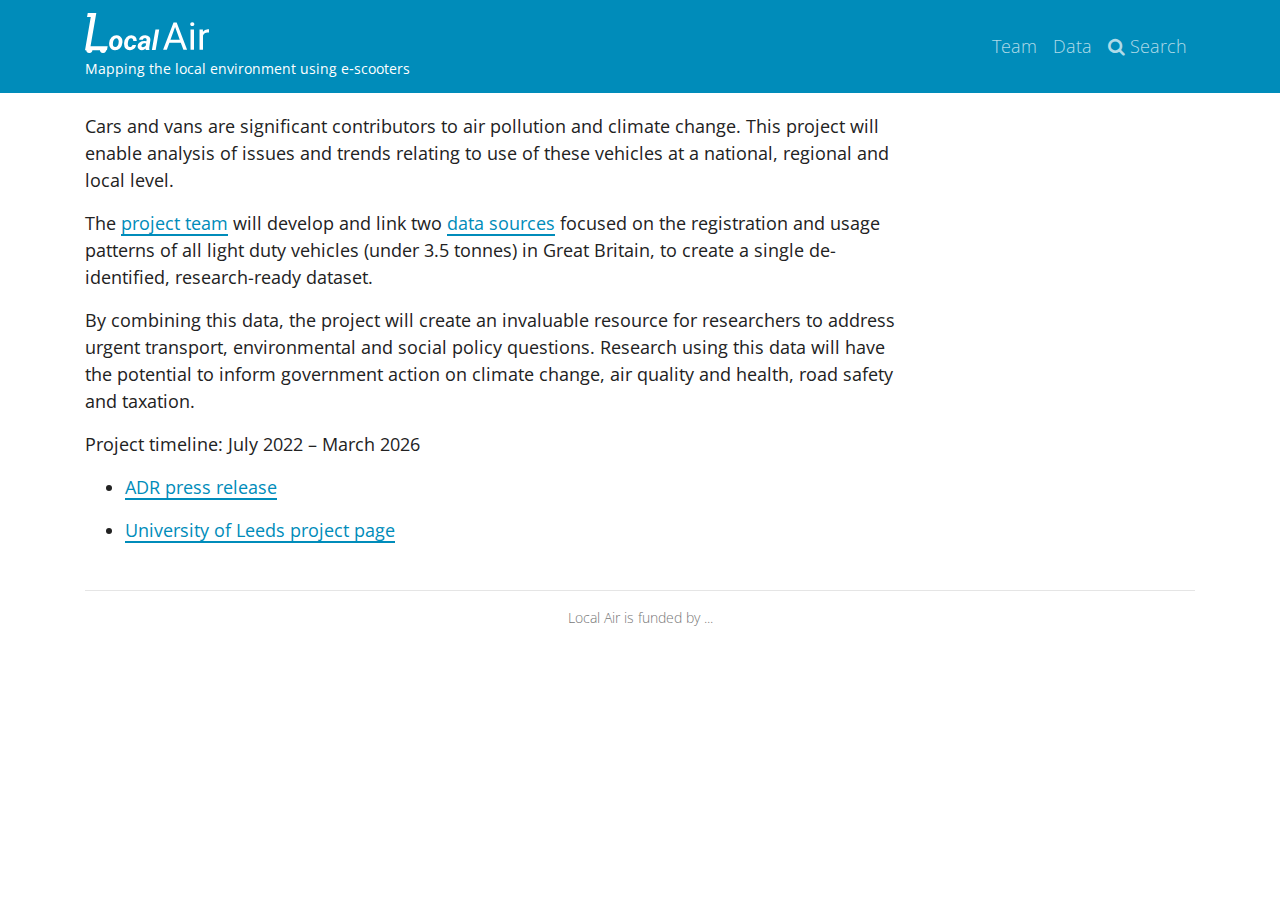
==== index.html @ d99312b5 "Deployed dca5073 with MkDocs version: 1.4.2" ====
<!DOCTYPE html>
<html lang="en_GB">
    <head>
        <meta charset="utf-8">
        <meta http-equiv="X-UA-Compatible" content="IE=edge">
        <meta name="viewport" content="width=device-width, initial-scale=1.0">
        <meta name="description" content="Mapping the local environment using e‑scooters">
        <meta name="author" content="Local Air">
        <link rel="canonical" href="https://localair.github.io/">
        <link rel="shortcut icon" href="images/favicon.png">
        
    <title>
        
            Local Air – Mapping the local environment using e‑scooters
        
    </title>
        <link href="css/bootstrap.min.css" rel="stylesheet">
        <link href="css/font-awesome.min.css" rel="stylesheet">
        <link href="css/base.css" rel="stylesheet">
        <link href="css/extra.css" rel="stylesheet">

        <script src="js/jquery-1.10.2.min.js" defer></script>
        <script src="js/bootstrap.min.js" defer></script> 
    </head>

    <body class="homepage">
        <div class="navbar fixed-top navbar-expand-lg navbar-dark bg-primary">
            <div class="container">
    <a class="navbar-brand" href=".">
        <svg width="571.011" height="183.711" viewBox="0 0 151.08 48.607" xmlns="http://www.w3.org/2000/svg"><title>LocalAir</title><path d="M25.74 44.78a3.835 3.835 0 0 1-3.835 3.835 3.835 3.835 0 0 1-3.836-3.835 3.835 3.835 0 0 1 3.836-3.835 3.835 3.835 0 0 1 3.835 3.835zm-16.651 0a3.835 3.835 0 0 1-3.835 3.835 3.835 3.835 0 0 1-3.836-3.835 3.835 3.835 0 0 1 3.836-3.835 3.835 3.835 0 0 1 3.835 3.835zm142-20.942q-.956-.16-2.07-.16-4.143 0-5.622 3.528v17.478h-4.21V20.061h4.096l.069 2.845q2.07-3.3 5.87-3.3 1.23 0 1.867.319zm-18.638 20.846h-4.21V20.061h4.21zM127.9 13.529q0-1.024.614-1.73.637-.705 1.866-.705t1.866.705q.637.706.637 1.73t-.637 1.707q-.637.683-1.866.683t-1.866-.683q-.615-.683-.615-1.707zm-11.47 22.507h-13.883l-3.117 8.648h-4.506l12.653-33.135h3.823l12.676 33.135h-4.483zm-12.563-3.596h11.265l-5.643-15.498zM6.72 40.367h20.816l-.87 4.878H.01L7.87.008h5.872zm79.17 4.504H81.3l4.316-24.827h4.574zm-12.074 0q-.21-.663-.177-1.584-1.972 1.972-4.462 1.907-2.295-.032-3.814-1.487-1.503-1.47-1.406-3.62.113-2.862 2.392-4.38 2.295-1.537 6.142-1.537l2.134.033.226-1.05q.097-.534.048-1.02-.08-.759-.581-1.18-.485-.436-1.293-.452-1.067-.032-1.81.534-.744.55-.954 1.6l-4.575.016q.113-2.505 2.295-4.057 2.199-1.568 5.415-1.535 2.974.064 4.655 1.778 1.681 1.697 1.407 4.38l-1.342 8.373-.08 1.034q-.033 1.148.274 1.94l-.016.307zm-3.507-3.217q1.972.065 3.443-1.713l.566-3.023-1.584-.016q-2.522.065-3.637 1.536-.404.533-.501 1.309-.13.873.355 1.39.501.501 1.358.517zm-15.857-.21q1.26.032 2.101-.679.84-.727 1.1-1.923l4.283-.016q-.113 1.842-1.164 3.313-1.034 1.471-2.78 2.295-1.73.825-3.653.776-3.184-.048-5.043-2.198t-1.794-5.722l.048-.889.016-.178q.437-4.267 2.877-6.756 2.441-2.506 6.03-2.409 2.957.065 4.687 1.94 1.746 1.859 1.713 4.914h-4.25q0-1.406-.615-2.215-.614-.808-1.843-.872-3.265-.097-3.96 4.768-.242 1.762-.178 2.974.162 2.829 2.425 2.877zm-15.97-14.386q2.311.032 3.976 1.196 1.681 1.148 2.457 3.184.792 2.021.566 4.494-.372 4.17-2.91 6.756-2.521 2.57-6.239 2.506-2.279-.033-3.944-1.164-1.664-1.148-2.457-3.168-.792-2.02-.565-4.461.42-4.332 2.942-6.886 2.521-2.554 6.174-2.457zm-4.607 11.007q.033 1.552.728 2.457.695.89 1.956.921 2.1.065 3.297-1.923 1.196-2.004 1.115-5.253-.064-1.552-.76-2.473-.678-.938-1.955-.97-2.037-.065-3.265 1.923-1.213 1.972-1.116 5.318zM8.843 4.885H2.48L3.35.007 8.843.02z" fill="#fff"/></svg>
        <small>Mapping the local environment using e‑scooters</small>
    </a>
                <!-- Expander button -->
                <button type="button" class="navbar-toggler" data-toggle="collapse" data-target="#navbar-collapse">
                    <span class="navbar-toggler-icon"></span>
                </button>

                <!-- Expanded navigation -->
                <div id="navbar-collapse" class="navbar-collapse collapse">
                        <!-- Main navigation -->
                        <ul class="nav navbar-nav">
                            <li class="navitem">
                                <a href="team/" class="nav-link">Team</a>
                            </li>
                            <li class="navitem">
                                <a href="data-sources/" class="nav-link">Data</a>
                            </li>
                        </ul>

                    <ul class="nav navbar-nav ml-auto">
                        <li class="nav-item">
                            <a href="#" class="nav-link" data-toggle="modal" data-target="#mkdocs_search_modal">
                                <i class="fa fa-search"></i> Search
                            </a>
                        </li>
    

                    </ul>
                </div>
            </div>
        </div>

        <div class="container">
            <div class="row">
    <div class="col-md-9" role="main">

<p>Cars and vans are significant contributors to air pollution and climate change. This project will enable analysis of issues and trends relating to use of these vehicles at a national, regional and local level. </p>
<p>The <a href="/team">project team</a> will develop and link two <a href="/data-sources">data sources</a> focused on the registration and usage patterns of all light duty vehicles (under 3.5 tonnes) in Great Britain, to create a single de-identified, research-ready dataset.</p>
<p>By combining this data, the project will create an invaluable resource for researchers to address urgent transport, environmental and social policy questions. Research using this data will have the potential to inform government action on climate change, air quality and health, road safety and taxation. </p>
<p>Project timeline: July 2022 – March 2026 </p>
<ul>
<li>
<p><a href="https://www.adruk.org/news-publications/news-blogs/adr-uk-funds-major-new-data-linkage-projects-to-address-vital-policy-questions/">ADR press release</a></p>
</li>
<li>
<p><a href="https://environment.leeds.ac.uk/dir-record/research-projects/1794/cars-connecting-administrative-vehicle-data-for-research-on-sustainable-transport">University of Leeds project page</a></p>
</li>
</ul></div>
    

            </div>
        </div>

        <footer class="col-md-12">
    <div class="container">
        <hr>
        <p>
            Local Air is funded by ...
        </p>
    </div>

        </footer>
        <script>
            var base_url = ".",
                shortcuts = {"help": 191, "next": 78, "previous": 80, "search": 83};
        </script>
        <script src="js/base.js" defer></script>
        <script src="search/main.js" defer></script>

        <div class="modal" id="mkdocs_search_modal" tabindex="-1" role="dialog" aria-labelledby="searchModalLabel" aria-hidden="true">
    <div class="modal-dialog modal-lg">
        <div class="modal-content">
            <div class="modal-header">
                <h4 class="modal-title" id="searchModalLabel">Search</h4>
                <button type="button" class="close" data-dismiss="modal"><span aria-hidden="true">&times;</span><span class="sr-only">Close</span></button>
            </div>
            <div class="modal-body">
                <p>From here you can search these documents. Enter your search terms below.</p>
                <form>
                    <div class="form-group">
                        <input type="search" class="form-control" placeholder="Search..." id="mkdocs-search-query" title="Type search term here">
                    </div>
                </form>
                <div id="mkdocs-search-results" data-no-results-text="No results found"></div>
            </div>
            <div class="modal-footer">
            </div>
        </div>
    </div>
</div><div class="modal" id="mkdocs_keyboard_modal" tabindex="-1" role="dialog" aria-labelledby="keyboardModalLabel" aria-hidden="true">
    <div class="modal-dialog">
        <div class="modal-content">
            <div class="modal-header">
                <h4 class="modal-title" id="keyboardModalLabel">Keyboard Shortcuts</h4>
                <button type="button" class="close" data-dismiss="modal"><span aria-hidden="true">&times;</span><span class="sr-only">Close</span></button>
            </div>
            <div class="modal-body">
              <table class="table">
                <thead>
                  <tr>
                    <th style="width: 20%;">Keys</th>
                    <th>Action</th>
                  </tr>
                </thead>
                <tbody>
                  <tr>
                    <td class="help shortcut"><kbd>?</kbd></td>
                    <td>Open this help</td>
                  </tr>
                  <tr>
                    <td class="next shortcut"><kbd>n</kbd></td>
                    <td>Next page</td>
                  </tr>
                  <tr>
                    <td class="prev shortcut"><kbd>p</kbd></td>
                    <td>Previous page</td>
                  </tr>
                  <tr>
                    <td class="search shortcut"><kbd>s</kbd></td>
                    <td>Search</td>
                  </tr>
                </tbody>
              </table>
            </div>
            <div class="modal-footer">
            </div>
        </div>
    </div>
</div>

    </body>
</html>

<!--
MkDocs version : 1.4.2
Build Date UTC : 2023-01-30 09:51:35.548889+00:00
-->
---- css/base.css ----
html {
    /* The nav header is 3.40625rem high, plus 20px for the margin-top of the
       main container. */
    scroll-padding-top: calc(3.40625rem + 20px);
}

body > .container {
    margin-top: 20px;
}

.navbar.fixed-top {
    position: -webkit-sticky;
    position: sticky;
}

.source-links {
    float: right;
}

.col-md-9 img {
    max-width: 100%;
}

pre, code {
    background: #eee;
    color: #000;
    border: 1px solid rgba(0,0,0,0.125);
}

pre {
    padding: 0.5em;
}

code {
    padding: 1px 3px;
}

pre code {
    border: none;
    /* Override styles from hljs theme */
    background: transparent !important;
    padding: 0 !important;
}

a code {
    color: #008cba;
}

a:hover code {
    color: #00526e;
}

kbd {
    padding: 2px 4px;
    font-size: 90%;
    color: #fff;
    background-color: #333;
    border-radius: 3px;
    -webkit-box-shadow: inset 0 -1px 0 rgba(0,0,0,.25);
    box-shadow: inset 0 -1px 0 rgba(0,0,0,.25);
}

footer {
    margin-top: 30px;
    margin-bottom: 10px;
    text-align: center;
    font-weight: 200;
}

.modal-dialog {
    margin-top: 60px;
}

/* Style the admonitions. */

.admonition {
    margin-bottom: 1rem;
    border: 1px solid rgba(0,0,0,0.125);
}

.admonition > .admonition-title {
    margin: 0;
    padding: 0.75rem 1rem;
    background: rgba(0,0,0,0.03);
    border-bottom: 1px solid rgba(0,0,0,0.125);
    font-size: 1rem;
}

.admonition > * {
    margin-left: 1rem;
    margin-right: 1rem;
}

.admonition > *:not(.admonition-title):first-of-type,
.admonition > .admonition-title + * {
    margin-top: 1rem;
}

.admonition > *:last-child {
    margin-bottom: 1rem;
}

/* Style each kind of admonition. */

.admonition.note, .admonition.note > .admonition-title {
    border-color: #3db5d8;
}

.admonition.note > .admonition-title {
    background: #5bc0de;
    color: #fff;
}

.admonition.warning, .admonition.warning > .admonition-title {
    border-color: #d08002;
}

.admonition.warning > .admonition-title {
    background: #e99002;
    color: #fff;
}

.admonition.danger, .admonition.danger > .admonition-title {
    border-color: #ea2f10;
}

.admonition.danger > .admonition-title {
    background: #f04124;
    color: #fff;
}

/*
 * Side navigation
 *
 * Scrollspy and affixed enhanced navigation to highlight sections and secondary
 * sections of docs content.
 */

.bs-sidebar.affix {
    position: -webkit-sticky;
    position: sticky;
    /* The nav header is 3.40625rem high, plus 20px for the margin-top of the
       main container. */
    top: calc(3.40625rem + 20px);
}

.bs-sidebar.card {
    padding: 0;
}

/* Toggle (vertically flip) sidebar collapse icon */
.bs-sidebar .navbar-toggler span {
    -moz-transform: scale(1, -1);
    -webkit-transform: scale(1, -1);
    -o-transform: scale(1, -1);
    -ms-transform: scale(1, -1);
    transform: scale(1, -1);
}

.bs-sidebar .navbar-toggler.collapsed span {
    -moz-transform: scale(1, 1);
    -webkit-transform: scale(1, 1);
    -o-transform: scale(1, 1);
    -ms-transform: scale(1, 1);
    transform: scale(1, 1);
}

/* First level of nav */
.bs-sidebar > .navbar-collapse > .nav {
    padding-top:    10px;
    padding-bottom: 10px;
    border-radius: 5px;
    width: 100%;
}

/* All levels of nav */
.bs-sidebar .nav > li > a {
    display: block;
    padding: 5px 20px;
    z-index: 1;
}
.bs-sidebar .nav > li > a:hover,
.bs-sidebar .nav > li > a:focus {
    text-decoration: none;
    border-right: 1px solid;
}
.bs-sidebar .nav > li > a.active,
.bs-sidebar .nav > li > a.active:hover,
.bs-sidebar .nav > li > a.active:focus {
    font-weight: bold;
    background-color: transparent;
    border-right: 1px solid;
}

.bs-sidebar .nav .nav .nav {
    margin-left: 1em;
}

.bs-sidebar .nav > li > a {
    font-weight: bold;
}

.bs-sidebar .nav .nav > li > a {
    font-weight: normal;
}

.headerlink {
    display: none;
    padding-left: .5em;
}

h1:hover .headerlink, h2:hover .headerlink, h3:hover .headerlink, h4:hover .headerlink, h5:hover .headerlink, h6:hover .headerlink{
    display:inline-block;
}

@media (max-width: 991.98px) {
    .navbar-collapse.show {
        overflow-y: auto;
        max-height: calc(100vh - 3.40625rem);
    }
}

.bg-primary .dropdown-item.open {
    color: #fff;
    background-color: #0079a1;
}

.bg-light .dropdown-item.open {
    color: rgba(0,0,0,0.7);
    background-color: #fbfbfb;
}

.bg-dark .dropdown-item.open {
    color: #fff;
    background-color: #262626;
}

.dropdown-submenu > .dropdown-menu {
    margin: 0 0 0 1.5rem;
    padding: 0;
    border-width: 0;
}

.dropdown-submenu > a::after {
    display: block;
    content: " ";
    float: right;
    width: 0;
    height: 0;
    border-color: transparent;
    border-style: solid;
    border-width: 5px 0 5px 5px;
    border-left-color: #ccc;
    margin-top: 5px;
    margin-right: -10px;
}

dropdown-submenu:hover > a::after {
    border-left-color: #fff;
}

.bg-light dropdown-submenu:hover > a::after {
    border-left-color: rgba(0,0,0,0.7);
}

@media (min-width: 992px) {
    .dropdown-menu {
        overflow-y: auto;
        max-height: calc(100vh - 3.40625rem);
    }

    .dropdown-submenu {
        position: relative;
    }

    .dropdown-submenu > .dropdown-menu {
        position: fixed !important;
        margin-top: -9px;
        margin-left: -2px;
        border-width: 1px;
        padding: 0.5rem 0;
    }
}
---- css/extra.css ----
body {
    font-size: 18px;
}

.navbar,
.navbar-brand,
.form-control {
    font-size: 1em;
}

.navbar-brand {
    max-width: calc(100vw - 120px);
}

.navbar-brand img,
.navbar-brand svg {
    width: auto;
    height: 40px;
    max-width: 100%;
}

.navbar-brand small {
    display: block;
    margin-top: 5px;
    white-space: normal;
}

.nav.navbar-nav {
    margin-left: auto;
}

.nav.navbar-nav.ml-auto {
    margin-left: 0 !important;
}

div[role=main] a,
footer a {
    text-decoration: underline;
    text-underline-position: under;
    text-decoration-thickness: 10%;
}

div[role=main] a:hover,
footer a:hover {
    text-decoration-thickness: 20%;
}

footer {
    font-size: 14px;
    color: #777;
}
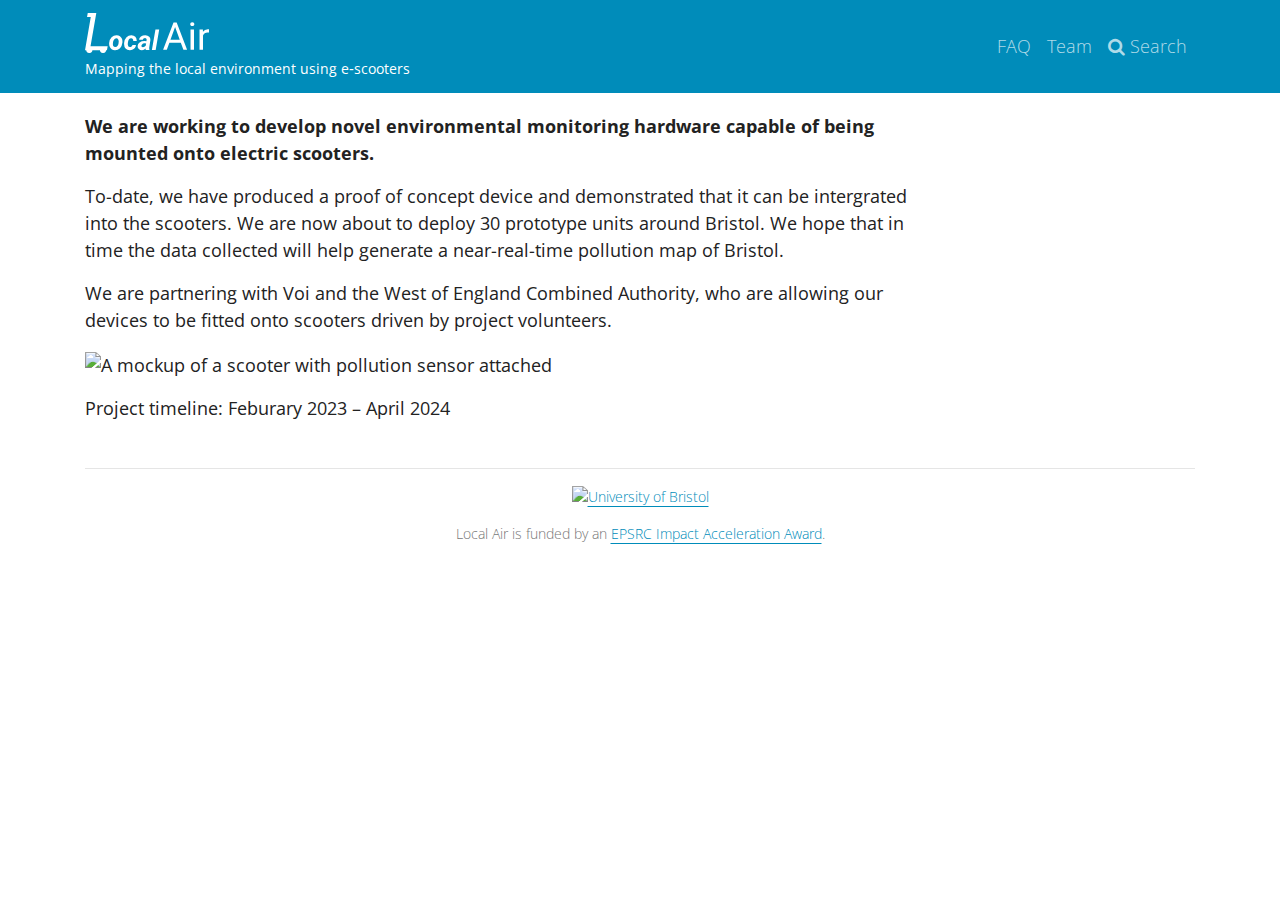
==== commit f85b8710: "Deployed 6e2457d with MkDocs version: 1.4.2" ====
--- a/index.html
+++ b/index.html
@@ -40,10 +40,10 @@
                         <!-- Main navigation -->
                         <ul class="nav navbar-nav">
                             <li class="navitem">
-                                <a href="team/" class="nav-link">Team</a>
+                                <a href="faq/" class="nav-link">FAQ</a>
                             </li>
                             <li class="navitem">
-                                <a href="data-sources/" class="nav-link">Data</a>
+                                <a href="team/" class="nav-link">Team</a>
                             </li>
                         </ul>
 
@@ -64,18 +64,11 @@
             <div class="row">
     <div class="col-md-9" role="main">
 
-<p>Cars and vans are significant contributors to air pollution and climate change. This project will enable analysis of issues and trends relating to use of these vehicles at a national, regional and local level. </p>
-<p>The <a href="/team">project team</a> will develop and link two <a href="/data-sources">data sources</a> focused on the registration and usage patterns of all light duty vehicles (under 3.5 tonnes) in Great Britain, to create a single de-identified, research-ready dataset.</p>
-<p>By combining this data, the project will create an invaluable resource for researchers to address urgent transport, environmental and social policy questions. Research using this data will have the potential to inform government action on climate change, air quality and health, road safety and taxation. </p>
-<p>Project timeline: July 2022 – March 2026 </p>
-<ul>
-<li>
-<p><a href="https://www.adruk.org/news-publications/news-blogs/adr-uk-funds-major-new-data-linkage-projects-to-address-vital-policy-questions/">ADR press release</a></p>
-</li>
-<li>
-<p><a href="https://environment.leeds.ac.uk/dir-record/research-projects/1794/cars-connecting-administrative-vehicle-data-for-research-on-sustainable-transport">University of Leeds project page</a></p>
-</li>
-</ul></div>
+<p><strong>We are working to develop novel environmental monitoring hardware capable of being mounted onto electric scooters.</strong></p>
+<p>To-date, we have produced a proof of concept device and demonstrated that it can be intergrated into the scooters. We are now about to deploy 30 prototype units around Bristol. We hope that in time the data collected will help generate a near-real-time pollution map of Bristol. </p>
+<p>We are partnering with Voi and the West of England Combined Authority, who are allowing our devices to be fitted onto scooters driven by project volunteers. </p>
+<p><img alt="A mockup of a scooter with pollution sensor attached" src="images/voi_pollution_mockup.png" /></p>
+<p>Project timeline: Feburary 2023 – April 2024 </p></div>
     
 
             </div>
@@ -85,7 +78,12 @@
     <div class="container">
         <hr>
         <p>
-            Local Air is funded by ...
+            <a href="https://www.bristol.ac.uk/golding/">
+                <img src="images/uob.png" alt="University of Bristol">
+            </a>
+        </p>
+        <p>
+            Local Air is funded by an <a href="https://www.bristol.ac.uk/red/industry/impact-acceleration-accounts/epsrc-iaa/">EPSRC Impact Acceleration Award</a>.
         </p>
     </div>
 
@@ -163,5 +161,5 @@
 
 <!--
 MkDocs version : 1.4.2
-Build Date UTC : 2023-01-30 09:51:35.548889+00:00
+Build Date UTC : 2023-01-31 14:17:16.289619+00:00
 -->
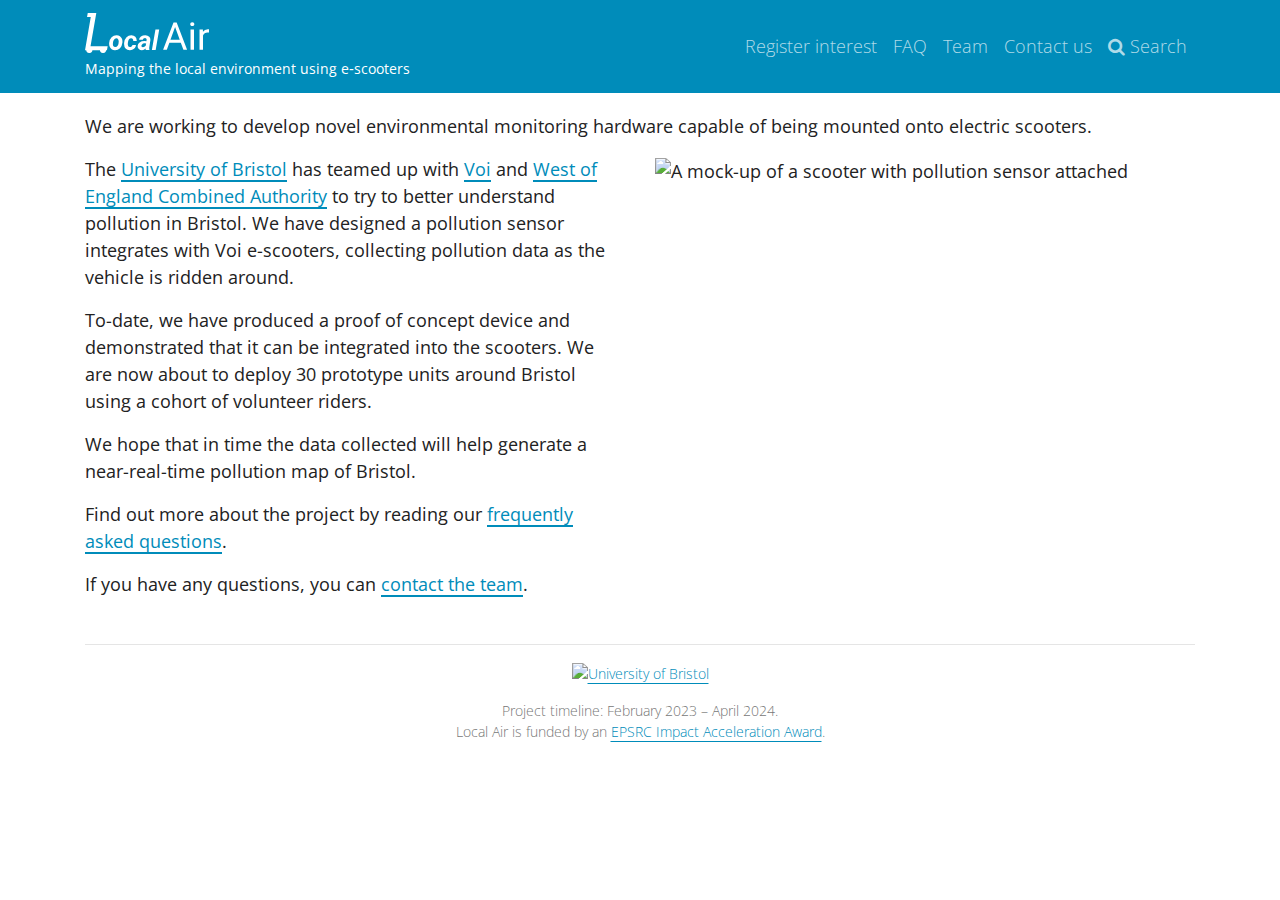
==== commit 2526e340: "Deployed ea42c7f with MkDocs version: 1.4.2" ====
--- a/index.html
+++ b/index.html
@@ -40,10 +40,16 @@
                         <!-- Main navigation -->
                         <ul class="nav navbar-nav">
                             <li class="navitem">
+                                <a href="join/" class="nav-link">Register interest</a>
+                            </li>
+                            <li class="navitem">
                                 <a href="faq/" class="nav-link">FAQ</a>
                             </li>
                             <li class="navitem">
                                 <a href="team/" class="nav-link">Team</a>
+                            </li>
+                            <li class="navitem">
+                                <a href="contact/" class="nav-link">Contact us</a>
                             </li>
                         </ul>
 
@@ -62,13 +68,22 @@
 
         <div class="container">
             <div class="row">
-    <div class="col-md-9" role="main">
+    
+        <div class="col" role="main">
 
-<p><strong>We are working to develop novel environmental monitoring hardware capable of being mounted onto electric scooters.</strong></p>
-<p>To-date, we have produced a proof of concept device and demonstrated that it can be intergrated into the scooters. We are now about to deploy 30 prototype units around Bristol. We hope that in time the data collected will help generate a near-real-time pollution map of Bristol. </p>
-<p>We are partnering with Voi and the West of England Combined Authority, who are allowing our devices to be fitted onto scooters driven by project volunteers. </p>
-<p><img alt="A mockup of a scooter with pollution sensor attached" src="images/voi_pollution_mockup.png" /></p>
-<p>Project timeline: Feburary 2023 – April 2024 </p></div>
+<p class="banner">We are working to develop novel environmental monitoring hardware capable of being mounted onto electric scooters.</p>
+<div class="row">
+<div class="col-lg-6">
+<p>The <a href="https://www.bristol.ac.uk/golding/">University of Bristol</a> has teamed up with <a href="https://www.voi.com/">Voi</a> and <a href="https://www.westofengland-ca.gov.uk/">West of England Combined Authority</a> to try to better understand pollution in Bristol. We have designed a pollution sensor integrates with Voi e-scooters, collecting pollution data as the vehicle is ridden around.</p>
+<p>To-date, we have produced a proof of concept device and demonstrated that it can be integrated into the scooters. We are now about to deploy 30 prototype units around Bristol using a cohort of volunteer riders.</p>
+<p>We hope that in time the data collected will help generate a near-real-time pollution map of Bristol.</p>
+<p>Find out more about the project by reading our <a href="faq/">frequently asked questions</a>.</p>
+<p>If you have any questions, you can <a href="contact/">contact the team</a>.</p>
+</div>
+<div class="col-lg-6">
+<p><img alt="A mock-up of a scooter with pollution sensor attached" src="images/voi_pollution_mockup.png" /></p>
+</div>
+</div></div>
     
 
             </div>
@@ -83,6 +98,7 @@
             </a>
         </p>
         <p>
+            Project timeline: February 2023 – April 2024.<br>
             Local Air is funded by an <a href="https://www.bristol.ac.uk/red/industry/impact-acceleration-accounts/epsrc-iaa/">EPSRC Impact Acceleration Award</a>.
         </p>
     </div>
@@ -161,5 +177,5 @@
 
 <!--
 MkDocs version : 1.4.2
-Build Date UTC : 2023-01-31 14:17:16.289619+00:00
+Build Date UTC : 2023-03-07 13:55:37.479860+00:00
 -->
